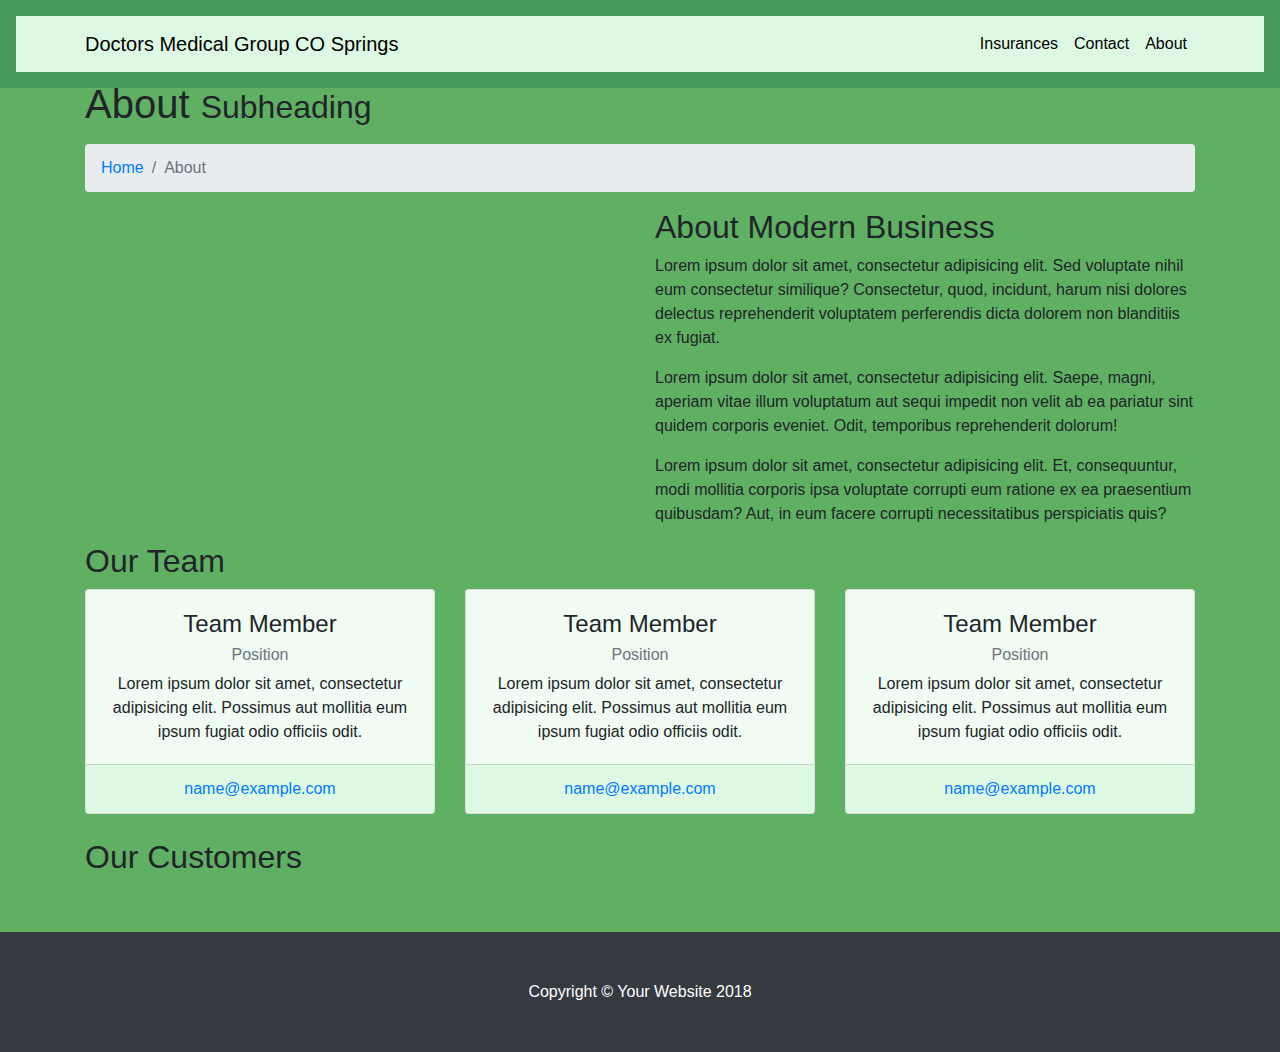
==== about.html @ 6675fb2b "theme styles" ====
<!DOCTYPE html>
<html lang="en">

  <head>

    <meta charset="utf-8">
    <meta name="viewport" content="width=device-width, initial-scale=1, shrink-to-fit=no">
    <meta name="description" content="">
    <meta name="author" content="">

    <title>Modern Business - Start Bootstrap Template</title>

    <!-- Bootstrap core CSS -->
    <link href="vendor/bootstrap/css/bootstrap.min.css" rel="stylesheet">

    <!-- Custom styles for this template -->
    <link href="css/modern-business.css" rel="stylesheet">

  </head>

  <body>

    <!-- Navigation -->
    <nav class="navbar fixed-top navbar-expand-lg navbar-dark bg-dark fixed-top">
      <div class="container">
        <a class="navbar-brand" href="index.html">Doctors Medical Group CO Springs</a>
        <button class="navbar-toggler navbar-toggler-right" type="button" data-toggle="collapse" data-target="#navbarResponsive" aria-controls="navbarResponsive" aria-expanded="false" aria-label="Toggle navigation">
          <span class="navbar-toggler-icon"></span>
        </button>
        <div class="collapse navbar-collapse" id="navbarResponsive">
          <ul class="navbar-nav ml-auto">
            <li class="nav-item">
              <a class="nav-link" href="faq.html">Insurances</a>
            </li>
            <li class="nav-item">
              <a class="nav-link" href="contact.html">Contact</a>
            </li>
            <li class="nav-item">
              <a class="nav-link" href="about.html">About</a>
            </li>
           
          </ul>
        </div>
      </div>
    </nav>

    <!-- Page Content -->
    <div class="container">

      <!-- Page Heading/Breadcrumbs -->
      <h1 class="mt-4 mb-3">About
        <small>Subheading</small>
      </h1>

      <ol class="breadcrumb">
        <li class="breadcrumb-item">
          <a href="index.html">Home</a>
        </li>
        <li class="breadcrumb-item active">About</li>
      </ol>

      <!-- Intro Content -->
      <div class="row">
        <div class="col-lg-6">
          <img class="img-fluid rounded mb-4" src="http://placehold.it/750x450" alt="">
        </div>
        <div class="col-lg-6">
          <h2>About Modern Business</h2>
          <p>Lorem ipsum dolor sit amet, consectetur adipisicing elit. Sed voluptate nihil eum consectetur similique? Consectetur, quod, incidunt, harum nisi dolores delectus reprehenderit voluptatem perferendis dicta dolorem non blanditiis ex fugiat.</p>
          <p>Lorem ipsum dolor sit amet, consectetur adipisicing elit. Saepe, magni, aperiam vitae illum voluptatum aut sequi impedit non velit ab ea pariatur sint quidem corporis eveniet. Odit, temporibus reprehenderit dolorum!</p>
          <p>Lorem ipsum dolor sit amet, consectetur adipisicing elit. Et, consequuntur, modi mollitia corporis ipsa voluptate corrupti eum ratione ex ea praesentium quibusdam? Aut, in eum facere corrupti necessitatibus perspiciatis quis?</p>
        </div>
      </div>
      <!-- /.row -->

      <!-- Team Members -->
      <h2>Our Team</h2>

      <div class="row">
        <div class="col-lg-4 mb-4">
          <div class="card h-100 text-center">
            <img class="card-img-top" src="http://placehold.it/750x450" alt="">
            <div class="card-body">
              <h4 class="card-title">Team Member</h4>
              <h6 class="card-subtitle mb-2 text-muted">Position</h6>
              <p class="card-text">Lorem ipsum dolor sit amet, consectetur adipisicing elit. Possimus aut mollitia eum ipsum fugiat odio officiis odit.</p>
            </div>
            <div class="card-footer">
              <a href="#">name@example.com</a>
            </div>
          </div>
        </div>
        <div class="col-lg-4 mb-4">
          <div class="card h-100 text-center">
            <img class="card-img-top" src="http://placehold.it/750x450" alt="">
            <div class="card-body">
              <h4 class="card-title">Team Member</h4>
              <h6 class="card-subtitle mb-2 text-muted">Position</h6>
              <p class="card-text">Lorem ipsum dolor sit amet, consectetur adipisicing elit. Possimus aut mollitia eum ipsum fugiat odio officiis odit.</p>
            </div>
            <div class="card-footer">
              <a href="#">name@example.com</a>
            </div>
          </div>
        </div>
        <div class="col-lg-4 mb-4">
          <div class="card h-100 text-center">
            <img class="card-img-top" src="http://placehold.it/750x450" alt="">
            <div class="card-body">
              <h4 class="card-title">Team Member</h4>
              <h6 class="card-subtitle mb-2 text-muted">Position</h6>
              <p class="card-text">Lorem ipsum dolor sit amet, consectetur adipisicing elit. Possimus aut mollitia eum ipsum fugiat odio officiis odit.</p>
            </div>
            <div class="card-footer">
              <a href="#">name@example.com</a>
            </div>
          </div>
        </div>
      </div>
      <!-- /.row -->

      <!-- Our Customers -->
      <h2>Our Customers</h2>
      <div class="row">
        <div class="col-lg-2 col-sm-4 mb-4">
          <img class="img-fluid" src="http://placehold.it/500x300" alt="">
        </div>
        <div class="col-lg-2 col-sm-4 mb-4">
          <img class="img-fluid" src="http://placehold.it/500x300" alt="">
        </div>
        <div class="col-lg-2 col-sm-4 mb-4">
          <img class="img-fluid" src="http://placehold.it/500x300" alt="">
        </div>
        <div class="col-lg-2 col-sm-4 mb-4">
          <img class="img-fluid" src="http://placehold.it/500x300" alt="">
        </div>
        <div class="col-lg-2 col-sm-4 mb-4">
          <img class="img-fluid" src="http://placehold.it/500x300" alt="">
        </div>
        <div class="col-lg-2 col-sm-4 mb-4">
          <img class="img-fluid" src="http://placehold.it/500x300" alt="">
        </div>
      </div>
      <!-- /.row -->

    </div>
    <!-- /.container -->

    <!-- Footer -->
    <footer class="py-5 bg-dark">
      <div class="container">
        <p class="m-0 text-center text-white">Copyright &copy; Your Website 2018</p>
      </div>
      <!-- /.container -->
    </footer>

    <!-- Bootstrap core JavaScript -->
    <script src="vendor/jquery/jquery.min.js"></script>
    <script src="vendor/bootstrap/js/bootstrap.bundle.min.js"></script>

  </body>

</html>
---- css/modern-business.css ----
/*!
 * Start Bootstrap - Modern Business (https://startbootstrap.com/template-overviews/modern-business)
 * Copyright 2013-2017 Start Bootstrap
 * Licensed under MIT (https://github.com/BlackrockDigital/startbootstrap-logomodern-business-nav/blob/master/LICENSE)
 */

body {
  padding-top: 54px;
  background-color: #60b063; 
}

nav.navbar {
  background-color: #def9e3 !important;
  border: 1rem solid #499958;
}

.navbar-dark .navbar-toggler-icon{
  background-image: url(https://cdn1.iconfinder.com/data/icons/social-messaging-productivity-vol-7/512/336-Bars_drawer_hamburger_menu_navigation_side_slide-512.png);
}

nav div.container a {
  color: black !important;
  font-weight: 500;
}

header div.carousel-item {
  background-size: 100% 100%;
  /* background-size: contain; */

}

.card-header {
  background-color: #def9e3;
}

div.card-body {
  background-color: #f0fbf2;
}

div.card-footer {
  background-color: #def9e3;
}

@media (min-width: 992px) {
  body {
    padding-top: 56px;
  }
}

.carousel-item {
  height: 65vh;
  min-height: 300px;
  background: no-repeat center center scroll;
  -webkit-background-size: cover;
  -moz-background-size: cover;
  -o-background-size: cover;
  background-size: cover;
}

.portfolio-item {
  margin-bottom: 30px;
}
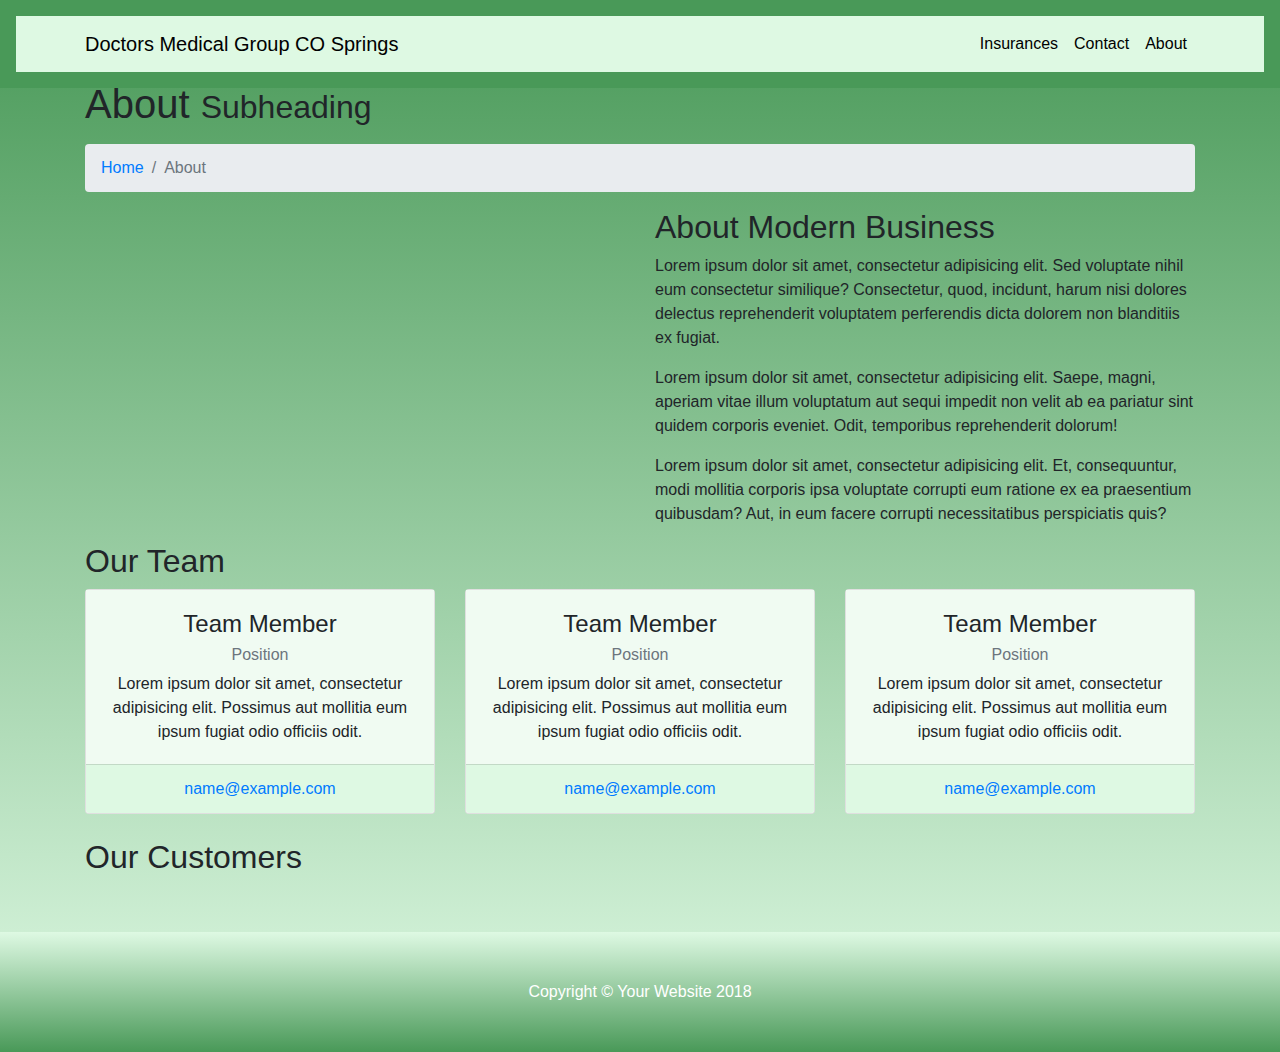
==== commit 0e925ee7: "homepage done" ====
--- a/about.html
+++ b/about.html
@@ -9,6 +9,8 @@
     <meta name="author" content="">
 
     <title>Modern Business - Start Bootstrap Template</title>
+
+    <link rel="icon" href="https://s.yimg.com/ln/themes/yhoo/ga/caduceus/aesculapian/palette4/1.0.3/en-us/images/hMisc.png">
 
     <!-- Bootstrap core CSS -->
     <link href="vendor/bootstrap/css/bootstrap.min.css" rel="stylesheet">
--- a/css/modern-business.css
+++ b/css/modern-business.css
@@ -6,12 +6,18 @@
 
 body {
   padding-top: 54px;
-  background-color: #60b063; 
+  background-color: #499958; 
+  background: linear-gradient(to bottom, #499958, #def9e3);
 }
-
+ /* Nav styles */
 nav.navbar {
   background-color: #def9e3 !important;
   border: 1rem solid #499958;
+}
+
+a.nav-link:hover {
+  background-color: #499958;
+  border-radius: .25rem;
 }
 
 .navbar-dark .navbar-toggler-icon{
@@ -24,9 +30,9 @@
 }
 
 header div.carousel-item {
+  background-attachment: fixed;
   background-size: 100% 100%;
-  /* background-size: contain; */
-
+s
 }
 
 .card-header {
@@ -40,6 +46,22 @@
 div.card-footer {
   background-color: #def9e3;
 }
+
+#infoList {
+  list-style-type: none;
+}
+
+div.col-lg-6 img {
+  flex-shrink: 0;
+  min-width: 100%;
+  min-height: 100%
+}
+
+footer {
+  background: linear-gradient(to top, #499958, #def9e3);
+  color:
+}
+
 
 @media (min-width: 992px) {
   body {
@@ -60,3 +82,9 @@
 .portfolio-item {
   margin-bottom: 30px;
 }
+
+@media (max-width: 575.98px) { 
+  .navbar {
+    padding: 0;
+  }
+ }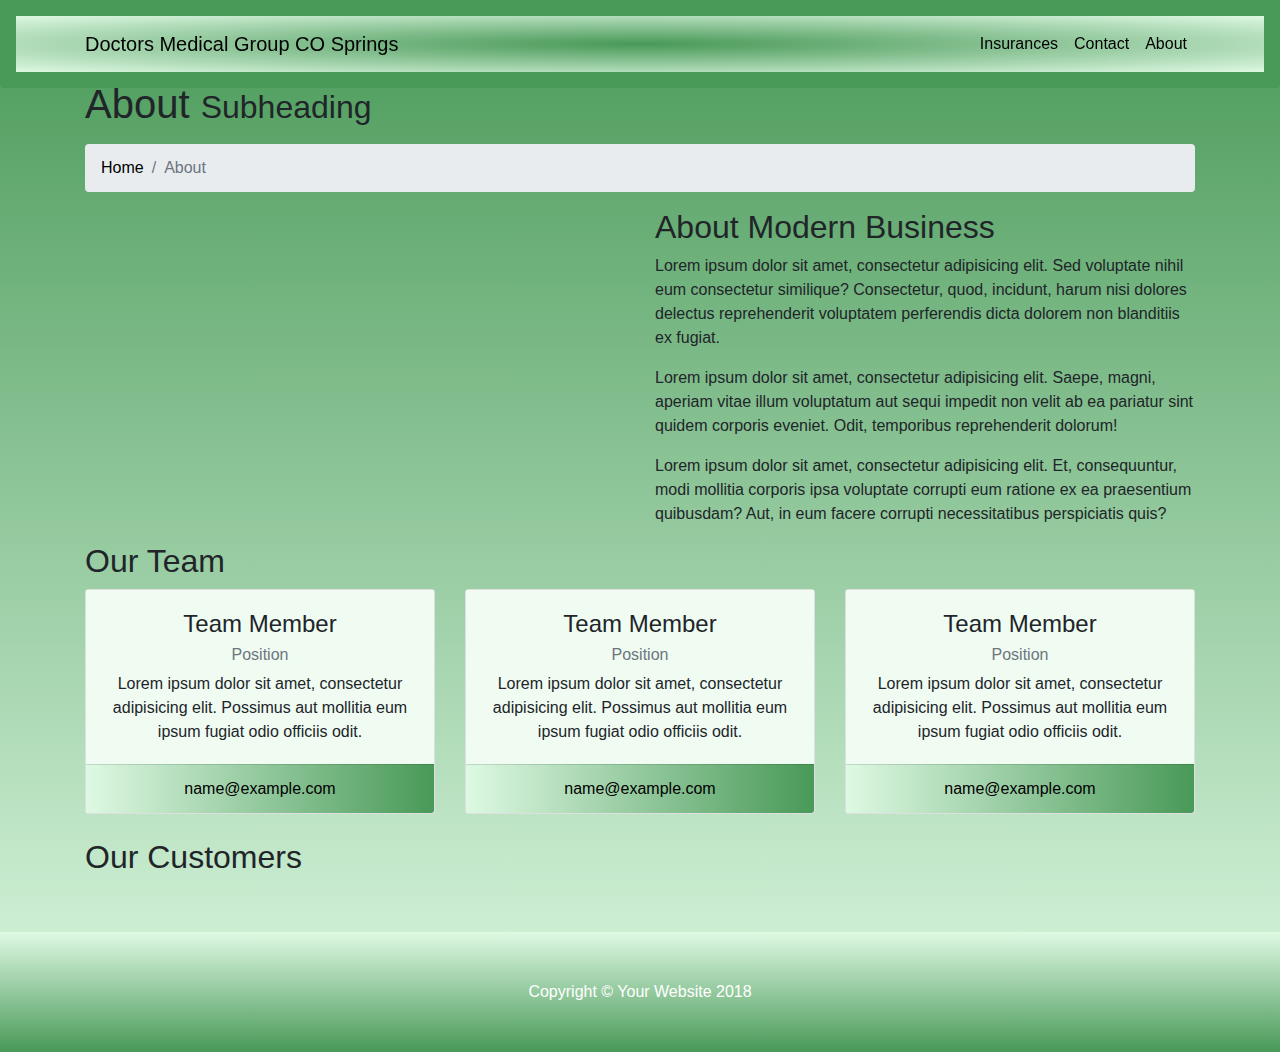
==== commit 636f0a50: "insurance page complete" ====
--- a/about.html
+++ b/about.html
@@ -8,7 +8,7 @@
     <meta name="description" content="">
     <meta name="author" content="">
 
-    <title>Modern Business - Start Bootstrap Template</title>
+    <title>Doctors Medical Group Colorado Springs</title>
 
     <link rel="icon" href="https://s.yimg.com/ln/themes/yhoo/ga/caduceus/aesculapian/palette4/1.0.3/en-us/images/hMisc.png">
 
--- a/css/modern-business.css
+++ b/css/modern-business.css
@@ -9,11 +9,14 @@
   background-color: #499958; 
   background: linear-gradient(to bottom, #499958, #def9e3);
 }
+
  /* Nav styles */
 nav.navbar {
-  background-color: #def9e3 !important;
+  background: radial-gradient(#499958, #def9e3) !important;
+  border-radius: .25rem;
   border: 1rem solid #499958;
 }
+
 
 a.nav-link:hover {
   background-color: #499958;
@@ -32,11 +35,12 @@
 header div.carousel-item {
   background-attachment: fixed;
   background-size: 100% 100%;
-s
+
 }
 
 .card-header {
   background-color: #def9e3;
+  background: linear-gradient(to right, #499958, #def9e3);
 }
 
 div.card-body {
@@ -45,6 +49,8 @@
 
 div.card-footer {
   background-color: #def9e3;
+  background: linear-gradient(to left, #499958, #def9e3);
+
 }
 
 #infoList {
@@ -59,7 +65,7 @@
 
 footer {
   background: linear-gradient(to top, #499958, #def9e3);
-  color:
+ 
 }
 
 
@@ -87,4 +93,12 @@
   .navbar {
     padding: 0;
   }
- }+ }
+
+
+ /**********  Insurances Page Styles ***********/
+
+ a  {
+   text-decoration: none;
+   color: black;
+ }
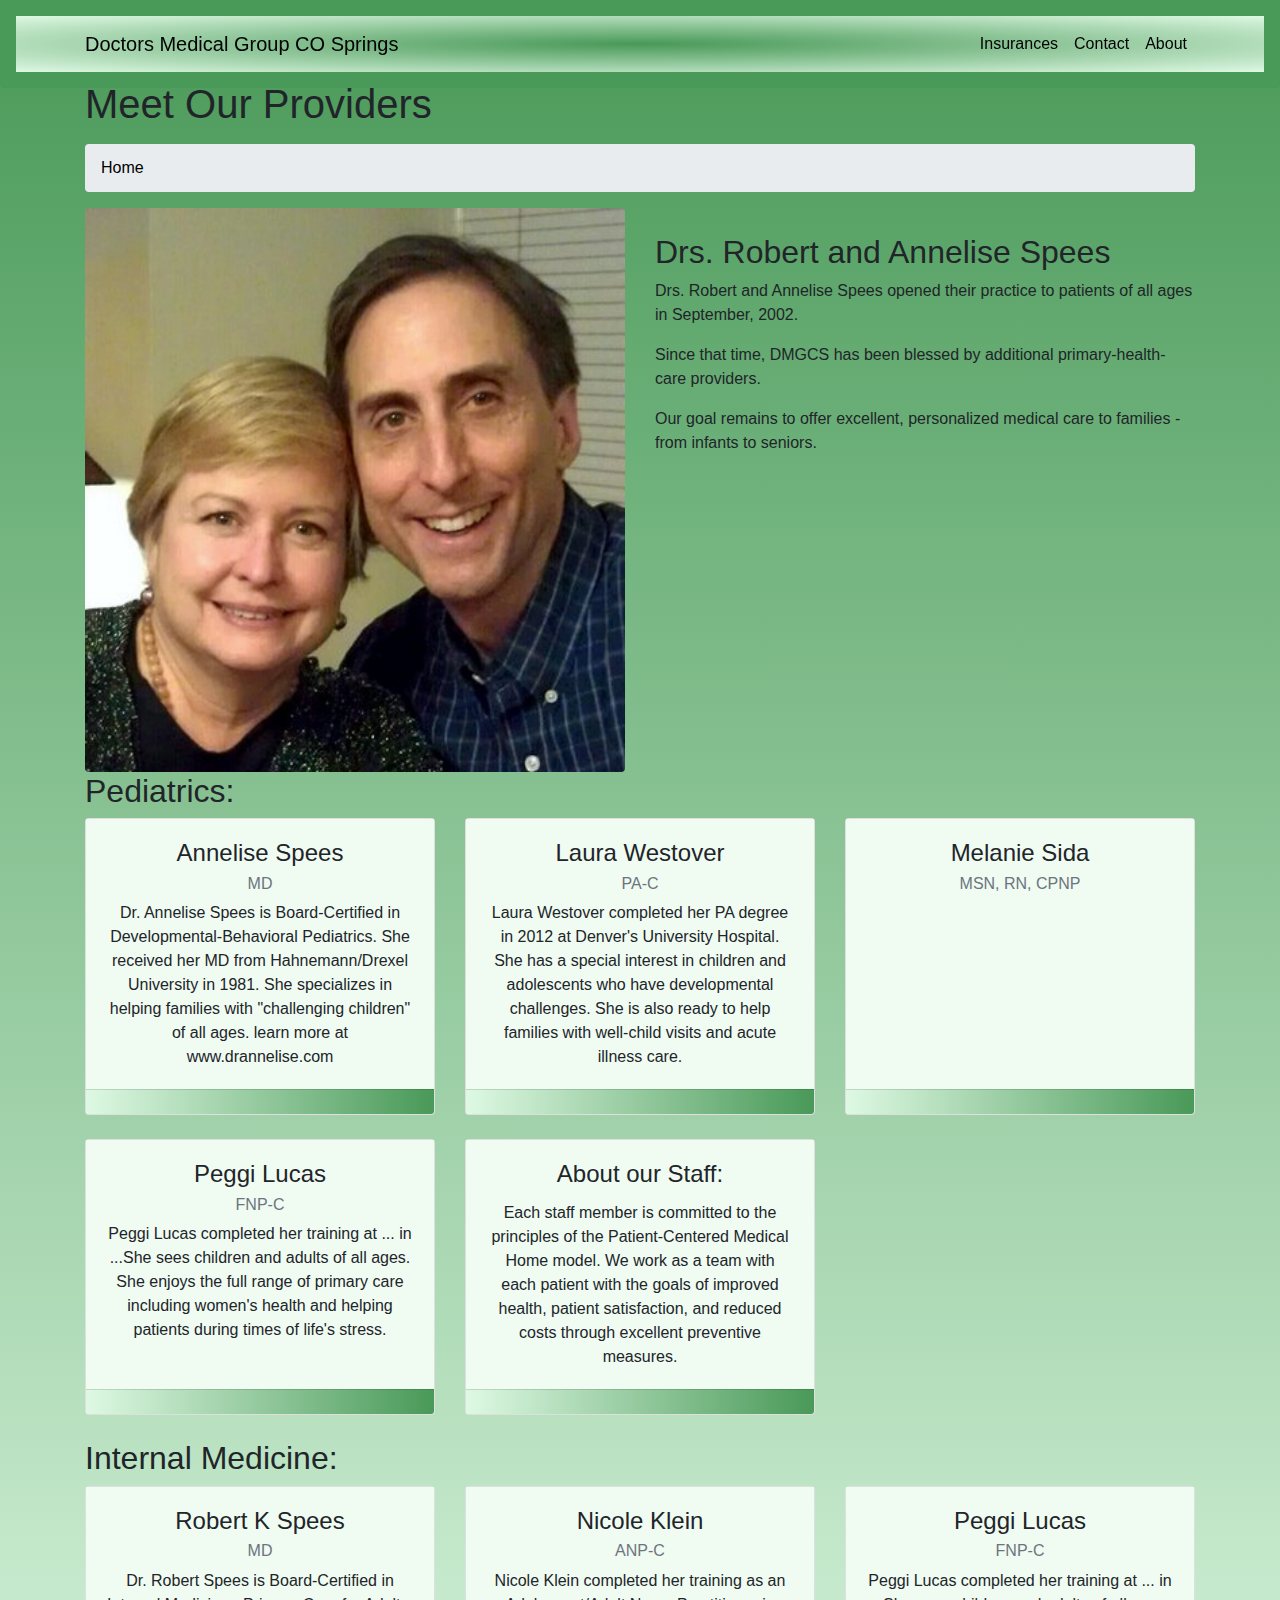
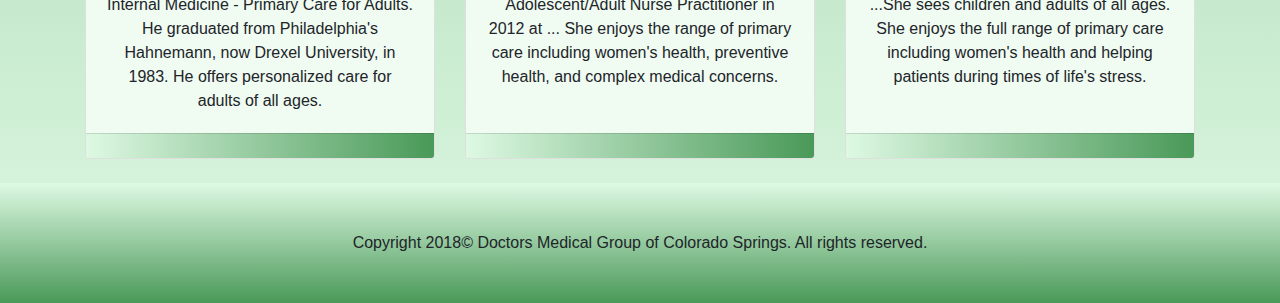
==== commit e2228b95: "site complete" ====
--- a/about.html
+++ b/about.html
@@ -50,99 +50,149 @@
     <div class="container">
 
       <!-- Page Heading/Breadcrumbs -->
-      <h1 class="mt-4 mb-3">About
-        <small>Subheading</small>
+      <h1 class="mt-4 mb-3">Meet Our Providers
       </h1>
 
       <ol class="breadcrumb">
         <li class="breadcrumb-item">
           <a href="index.html">Home</a>
         </li>
-        <li class="breadcrumb-item active">About</li>
       </ol>
 
       <!-- Intro Content -->
       <div class="row">
         <div class="col-lg-6">
-          <img class="img-fluid rounded mb-4" src="http://placehold.it/750x450" alt="">
-        </div>
-        <div class="col-lg-6">
-          <h2>About Modern Business</h2>
-          <p>Lorem ipsum dolor sit amet, consectetur adipisicing elit. Sed voluptate nihil eum consectetur similique? Consectetur, quod, incidunt, harum nisi dolores delectus reprehenderit voluptatem perferendis dicta dolorem non blanditiis ex fugiat.</p>
-          <p>Lorem ipsum dolor sit amet, consectetur adipisicing elit. Saepe, magni, aperiam vitae illum voluptatum aut sequi impedit non velit ab ea pariatur sint quidem corporis eveniet. Odit, temporibus reprehenderit dolorum!</p>
-          <p>Lorem ipsum dolor sit amet, consectetur adipisicing elit. Et, consequuntur, modi mollitia corporis ipsa voluptate corrupti eum ratione ex ea praesentium quibusdam? Aut, in eum facere corrupti necessitatibus perspiciatis quis?</p>
+          <img class="img-fluid rounded mb-4" src="img/doctors.jpg" alt="">
+        </div>
+        <div class="col-lg-6" style="padding-top: 25px;">
+          <h2>Drs. Robert and Annelise Spees</h2>
+          <p>Drs. Robert and Annelise Spees opened their practice to patients of all ages in September, 2002.</p>
+          <p>Since that time, DMGCS has been blessed by additional primary-health-care providers.</p>
+          <p>Our goal remains to offer excellent, personalized medical care to families - from infants to seniors.</p>
         </div>
       </div>
       <!-- /.row -->
 
       <!-- Team Members -->
-      <h2>Our Team</h2>
+      <h2>Pediatrics:</h2>
 
       <div class="row">
         <div class="col-lg-4 mb-4">
           <div class="card h-100 text-center">
-            <img class="card-img-top" src="http://placehold.it/750x450" alt="">
             <div class="card-body">
-              <h4 class="card-title">Team Member</h4>
-              <h6 class="card-subtitle mb-2 text-muted">Position</h6>
-              <p class="card-text">Lorem ipsum dolor sit amet, consectetur adipisicing elit. Possimus aut mollitia eum ipsum fugiat odio officiis odit.</p>
+              <h4 class="card-title">Annelise Spees</h4>
+              <h6 class="card-subtitle mb-2 text-muted">MD</h6>
+              <p class="card-text">Dr. Annelise Spees is Board-Certified in Developmental-Behavioral Pediatrics. She received her MD from Hahnemann/Drexel University in 1981. She specializes in helping families with "challenging children" of all ages. learn more at www.drannelise.com</p>
             </div>
             <div class="card-footer">
-              <a href="#">name@example.com</a>
             </div>
           </div>
         </div>
         <div class="col-lg-4 mb-4">
           <div class="card h-100 text-center">
-            <img class="card-img-top" src="http://placehold.it/750x450" alt="">
             <div class="card-body">
-              <h4 class="card-title">Team Member</h4>
-              <h6 class="card-subtitle mb-2 text-muted">Position</h6>
-              <p class="card-text">Lorem ipsum dolor sit amet, consectetur adipisicing elit. Possimus aut mollitia eum ipsum fugiat odio officiis odit.</p>
+              <h4 class="card-title">Laura Westover</h4>
+              <h6 class="card-subtitle mb-2 text-muted">PA-C</h6>
+              <p class="card-text">Laura Westover completed her PA degree in 2012 at Denver's University Hospital. She has a special interest in children and adolescents who have developmental challenges. She is also ready to help families with well-child visits and acute illness care.</p>
             </div>
             <div class="card-footer">
-              <a href="#">name@example.com</a>
             </div>
           </div>
         </div>
         <div class="col-lg-4 mb-4">
           <div class="card h-100 text-center">
-            <img class="card-img-top" src="http://placehold.it/750x450" alt="">
             <div class="card-body">
-              <h4 class="card-title">Team Member</h4>
-              <h6 class="card-subtitle mb-2 text-muted">Position</h6>
-              <p class="card-text">Lorem ipsum dolor sit amet, consectetur adipisicing elit. Possimus aut mollitia eum ipsum fugiat odio officiis odit.</p>
+              <h4 class="card-title">Melanie Sida</h4>
+              <h6 class="card-subtitle mb-2 text-muted">MSN, RN, CPNP</h6>
+              <p class="card-text"></p>
             </div>
             <div class="card-footer">
-              <a href="#">name@example.com</a>
             </div>
           </div>
         </div>
+        <div class="col-lg-4 mb-4">
+            <div class="card h-100 text-center">
+              <div class="card-body">
+                <h4 class="card-title">Peggi Lucas</h4>
+                <h6 class="card-subtitle mb-2 text-muted">FNP-C</h6>
+                <p class="card-text">Peggi Lucas completed her training at ... in ...She sees children and adults of all ages. She enjoys the full range of primary care including women's health and helping patients during times of life's stress.</p>
+              </div>
+              <div class="card-footer">
+              </div>
+            </div>
+        </div>
+        <div class="col-lg-4 mb-4">
+            <div class="card h-100 text-center">
+              <div class="card-body">
+                <h4 class="card-title">About our Staff:</h4>
+                <p class="card-text">Each staff member is committed to the principles of the Patient-Centered Medical Home model. We work as a team with each patient with the goals of improved health, patient satisfaction, and reduced costs through excellent preventive measures.</p>
+              </div>
+              <div class="card-footer">
+              </div>
+            </div>
+        </div>
+      </div>
+
+        <h2>Internal Medicine:</h2>
+      <div class="row">
+          <div class="col-lg-4 mb-4">
+              <div class="card h-100 text-center">
+                <div class="card-body">
+                  <h4 class="card-title">Robert K Spees</h4>
+                  <h6 class="card-subtitle mb-2 text-muted">MD</h6>
+                  <p class="card-text">Dr. Robert Spees is Board-Certified in Internal Medicine - Primary Care for Adults. He graduated from Philadelphia's Hahnemann, now Drexel University, in 1983. He offers personalized care for adults of all ages.</p>
+                </div>
+                <div class="card-footer">
+                </div>
+              </div>
+            </div>
+            <div class="col-lg-4 mb-4">
+                <div class="card h-100 text-center">
+                  <div class="card-body">
+                    <h4 class="card-title">Nicole Klein</h4>
+                    <h6 class="card-subtitle mb-2 text-muted">ANP-C</h6>
+                    <p class="card-text">Nicole Klein completed her training as an Adolescent/Adult Nurse Practitioner in 2012 at ... She enjoys the range of primary care including women's health, preventive health, and complex medical concerns.</p>
+                  </div>
+                  <div class="card-footer">
+                  </div>
+                </div>
+              </div>
+              <div class="col-lg-4 mb-4">
+                  <div class="card h-100 text-center">
+                    <div class="card-body">
+                      <h4 class="card-title">Peggi Lucas</h4>
+                      <h6 class="card-subtitle mb-2 text-muted">FNP-C</h6>
+                      <p class="card-text">Peggi Lucas completed her training at ... in ...She sees children and adults of all ages. She enjoys the full range of primary care including women's health and helping patients during times of life's stress.</p>
+                    </div>
+                    <div class="card-footer">
+                    </div>
+                  </div>
+              </div>
       </div>
       <!-- /.row -->
 
       <!-- Our Customers -->
-      <h2>Our Customers</h2>
-      <div class="row">
-        <div class="col-lg-2 col-sm-4 mb-4">
-          <img class="img-fluid" src="http://placehold.it/500x300" alt="">
-        </div>
-        <div class="col-lg-2 col-sm-4 mb-4">
-          <img class="img-fluid" src="http://placehold.it/500x300" alt="">
-        </div>
-        <div class="col-lg-2 col-sm-4 mb-4">
-          <img class="img-fluid" src="http://placehold.it/500x300" alt="">
-        </div>
-        <div class="col-lg-2 col-sm-4 mb-4">
-          <img class="img-fluid" src="http://placehold.it/500x300" alt="">
-        </div>
-        <div class="col-lg-2 col-sm-4 mb-4">
-          <img class="img-fluid" src="http://placehold.it/500x300" alt="">
-        </div>
-        <div class="col-lg-2 col-sm-4 mb-4">
-          <img class="img-fluid" src="http://placehold.it/500x300" alt="">
-        </div>
-      </div>
+      <!-- <h2>Our Customers</h2>
+      <div class="row">
+        <div class="col-lg-2 col-sm-4 mb-4">
+          <img class="img-fluid" src="http://placehold.it/500x300" alt="">
+        </div>
+        <div class="col-lg-2 col-sm-4 mb-4">
+          <img class="img-fluid" src="http://placehold.it/500x300" alt="">
+        </div>
+        <div class="col-lg-2 col-sm-4 mb-4">
+          <img class="img-fluid" src="http://placehold.it/500x300" alt="">
+        </div>
+        <div class="col-lg-2 col-sm-4 mb-4">
+          <img class="img-fluid" src="http://placehold.it/500x300" alt="">
+        </div>
+        <div class="col-lg-2 col-sm-4 mb-4">
+          <img class="img-fluid" src="http://placehold.it/500x300" alt="">
+        </div>
+        <div class="col-lg-2 col-sm-4 mb-4">
+          <img class="img-fluid" src="http://placehold.it/500x300" alt="">
+        </div>
+      </div> -->
       <!-- /.row -->
 
     </div>
@@ -151,7 +201,7 @@
     <!-- Footer -->
     <footer class="py-5 bg-dark">
       <div class="container">
-        <p class="m-0 text-center text-white">Copyright &copy; Your Website 2018</p>
+          <p class="m-0 text-center text-black">Copyright 2018&copy; Doctors Medical Group of Colorado Springs. All rights reserved.</p>
       </div>
       <!-- /.container -->
     </footer>
--- a/css/modern-business.css
+++ b/css/modern-business.css
@@ -8,6 +8,8 @@
   padding-top: 54px;
   background-color: #499958; 
   background: linear-gradient(to bottom, #499958, #def9e3);
+  font-family: 'Franklin Gothic Medium', 'Arial Narrow', Arial, sans-serif;
+  
 }
 
  /* Nav styles */
@@ -93,6 +95,7 @@
   .navbar {
     padding: 0;
   }
+
  }
 
 
@@ -102,3 +105,19 @@
    text-decoration: none;
    color: black;
  }
+
+ #red {
+   color:red;
+ }
+
+
+
+ @media (max-width: 430px) {
+  #map iframe {
+    height: 400px;
+  }
+
+  h1.mt-4.mb-3 {
+    padding-top:30px;
+  }
+ }
